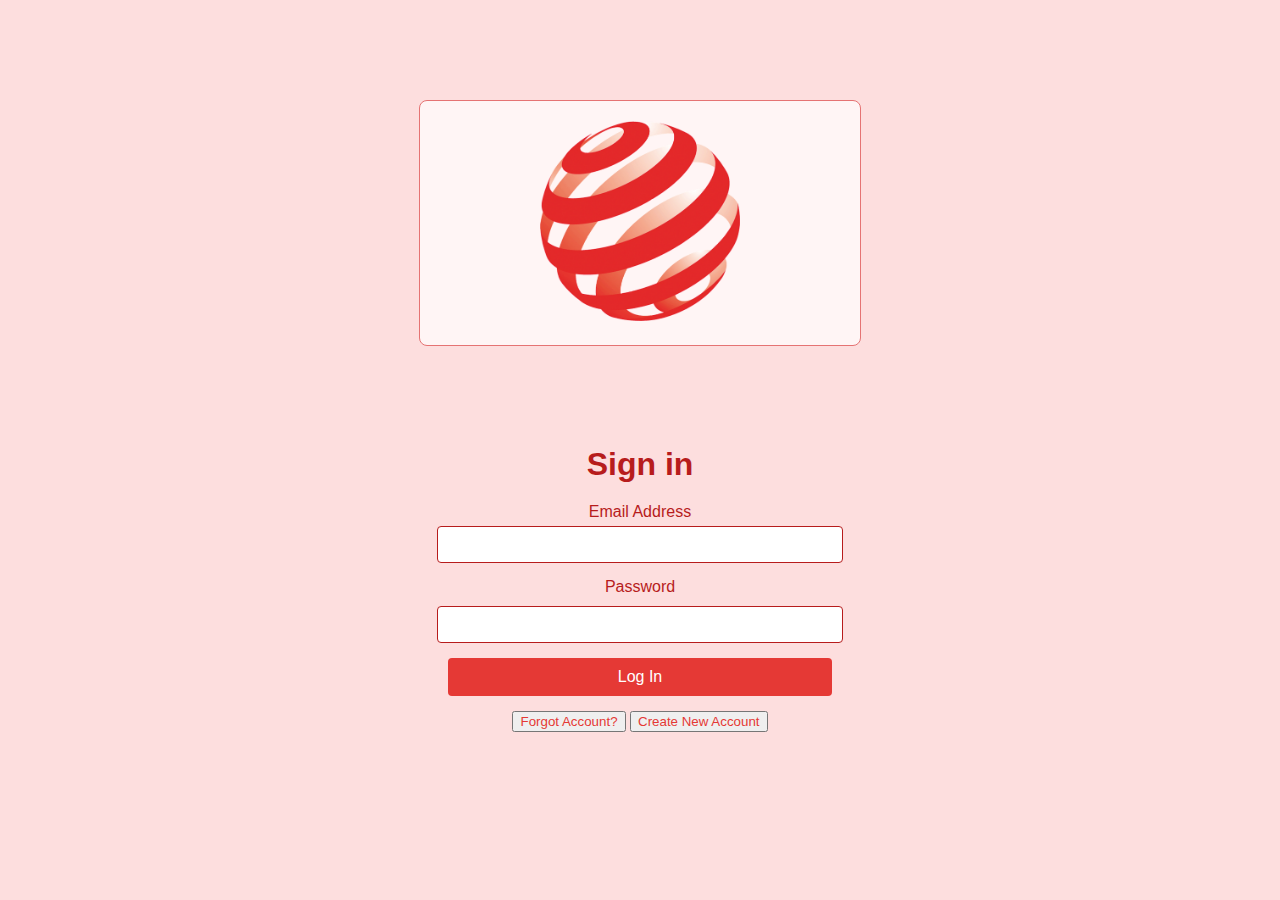
==== index.html @ 25efcb7d "mnkj" ====
<!DOCTYPE html>
<html lang="en">
<head>
    <meta charset="UTF-8">
    <meta name="viewport" content="width=device-width, initial-scale=1.0">
    <title>Login Page</title>
</head>
<body style="font-family:Arial, sans-serif; background-color: #fddede; text-align: center; margin: 0; padding: 0;">
    
    <div style = "max-width: 400px; margin: 100px auto; background: #fff5f5; border: 1px solid #e57373; border-radius: 8px; padding: 20px;">
        <img src = "logo.png" alt="Logo" style="width: 200px;">
    </div>

    <h1 style="color: #b71c1c; margin-bottom: 20px;"> Sign in </h1>

    <form action="#" method="POST" style="text-align: center;">
        <div style="margin-bottom: 15px;">
            <label for="email" style="display: block; margin-bottom: 5px; color:#b71c1c;"> Email Address</label>
            <input type="text" id="email" name="email" required style="width: 30%; padding: 10px; border: 1px solid #b71c1c; border-radius: 4px;">
        </div> 
        <div style="margin-bottom: 15px;">
            <label for="password" style="display:block; margin-bottom: 10px; color: #b71c1c;">Password</label>
            <input type="password" id="password" name="password" required style="width: 30%; padding: 10px; border: 1px solid #b71c1c; border-radius: 4px;">
        </div>
        <button type="submit" style="width: 30%; padding: 10px; background-color: #e53935; color: white; border: none; border-radius: 4px; cursor: pointer; font-size: 16px;">Log In</button>
  </form>
<div style="margin-top: 15px;"></div>
<button style="text-align: center; margin-bottom: 10px; color: #e53935; text-decoration: none;">Forgot Account?</button>
<button style="text-align: center; margin-bottom: 10px; color: #e53935; text-decoration: none;">Create New Account</button>
</div>
</div>
</body>
</html>
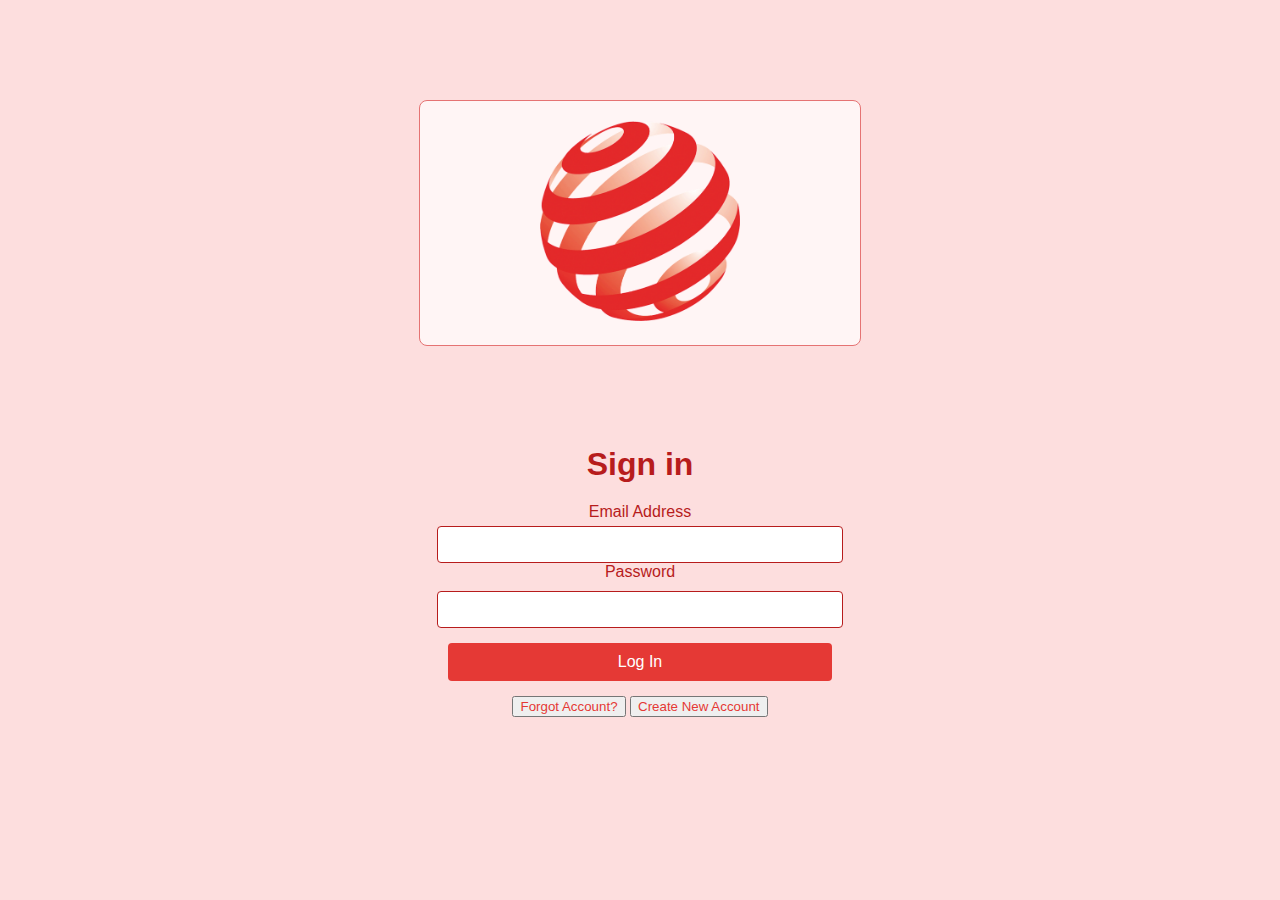
==== commit f35f63d4: "asdsa" ====
--- a/index.html
+++ b/index.html
@@ -13,7 +13,7 @@
 
     <h1 style="color: #b71c1c; margin-bottom: 20px;"> Sign in </h1>
 
-    <form action="#" method="POST" style="text-align: center;">
+    <form action="#" method="POST" style="text-align: center;>
         <div style="margin-bottom: 15px;">
             <label for="email" style="display: block; margin-bottom: 5px; color:#b71c1c;"> Email Address</label>
             <input type="text" id="email" name="email" required style="width: 30%; padding: 10px; border: 1px solid #b71c1c; border-radius: 4px;">
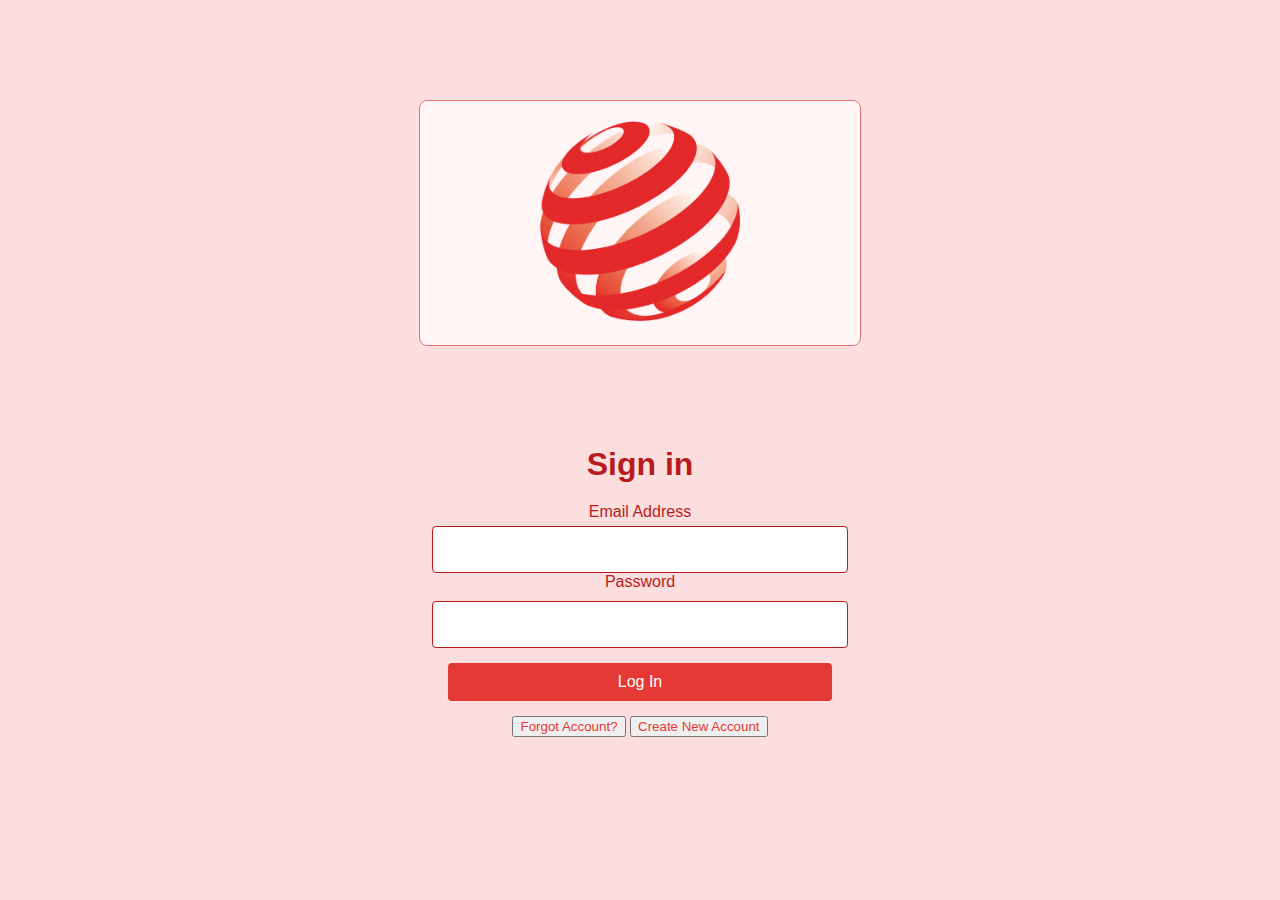
==== commit 92e54faf: "asd" ====
--- a/index.html
+++ b/index.html
@@ -16,11 +16,11 @@
     <form action="#" method="POST" style="text-align: center;>
         <div style="margin-bottom: 15px;">
             <label for="email" style="display: block; margin-bottom: 5px; color:#b71c1c;"> Email Address</label>
-            <input type="text" id="email" name="email" required style="width: 30%; padding: 10px; border: 1px solid #b71c1c; border-radius: 4px;">
+            <input type="text" id="email" name="email" required style="width: 30%; padding: 15px; border: 1px solid #b71c1c; border-radius: 4px;">
         </div> 
         <div style="margin-bottom: 15px;">
             <label for="password" style="display:block; margin-bottom: 10px; color: #b71c1c;">Password</label>
-            <input type="password" id="password" name="password" required style="width: 30%; padding: 10px; border: 1px solid #b71c1c; border-radius: 4px;">
+            <input type="password" id="password" name="password" required style="width: 30%; padding: 15px; border: 1px solid #b71c1c; border-radius: 4px;">
         </div>
         <button type="submit" style="width: 30%; padding: 10px; background-color: #e53935; color: white; border: none; border-radius: 4px; cursor: pointer; font-size: 16px;">Log In</button>
   </form>
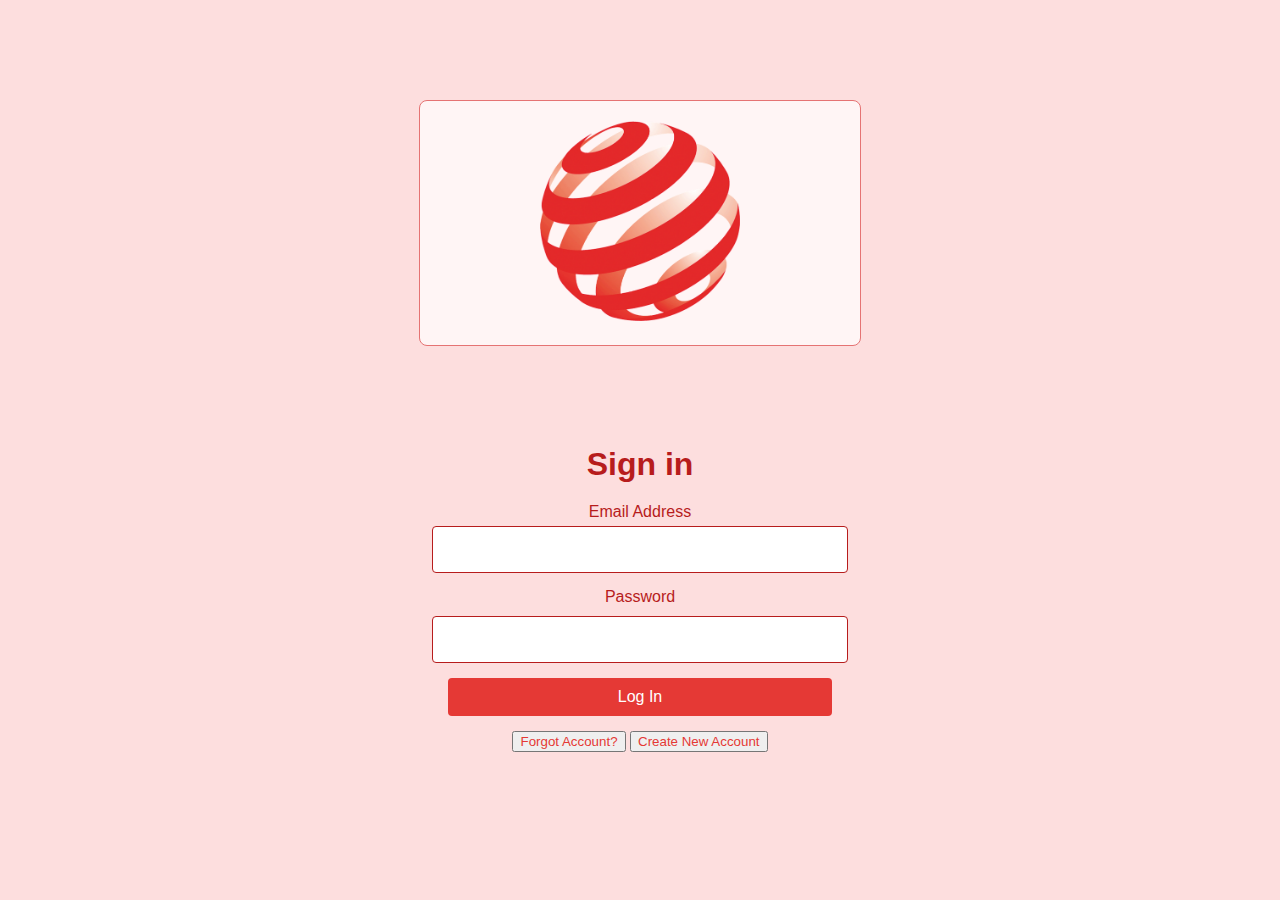
==== commit 5a150559: "sadsad" ====
--- a/index.html
+++ b/index.html
@@ -13,7 +13,7 @@
 
     <h1 style="color: #b71c1c; margin-bottom: 20px;"> Sign in </h1>
 
-    <form action="#" method="POST" style="text-align: center;>
+    <form action="#" method="POST" style="text-align: center;">
         <div style="margin-bottom: 15px;">
             <label for="email" style="display: block; margin-bottom: 5px; color:#b71c1c;"> Email Address</label>
             <input type="text" id="email" name="email" required style="width: 30%; padding: 15px; border: 1px solid #b71c1c; border-radius: 4px;">
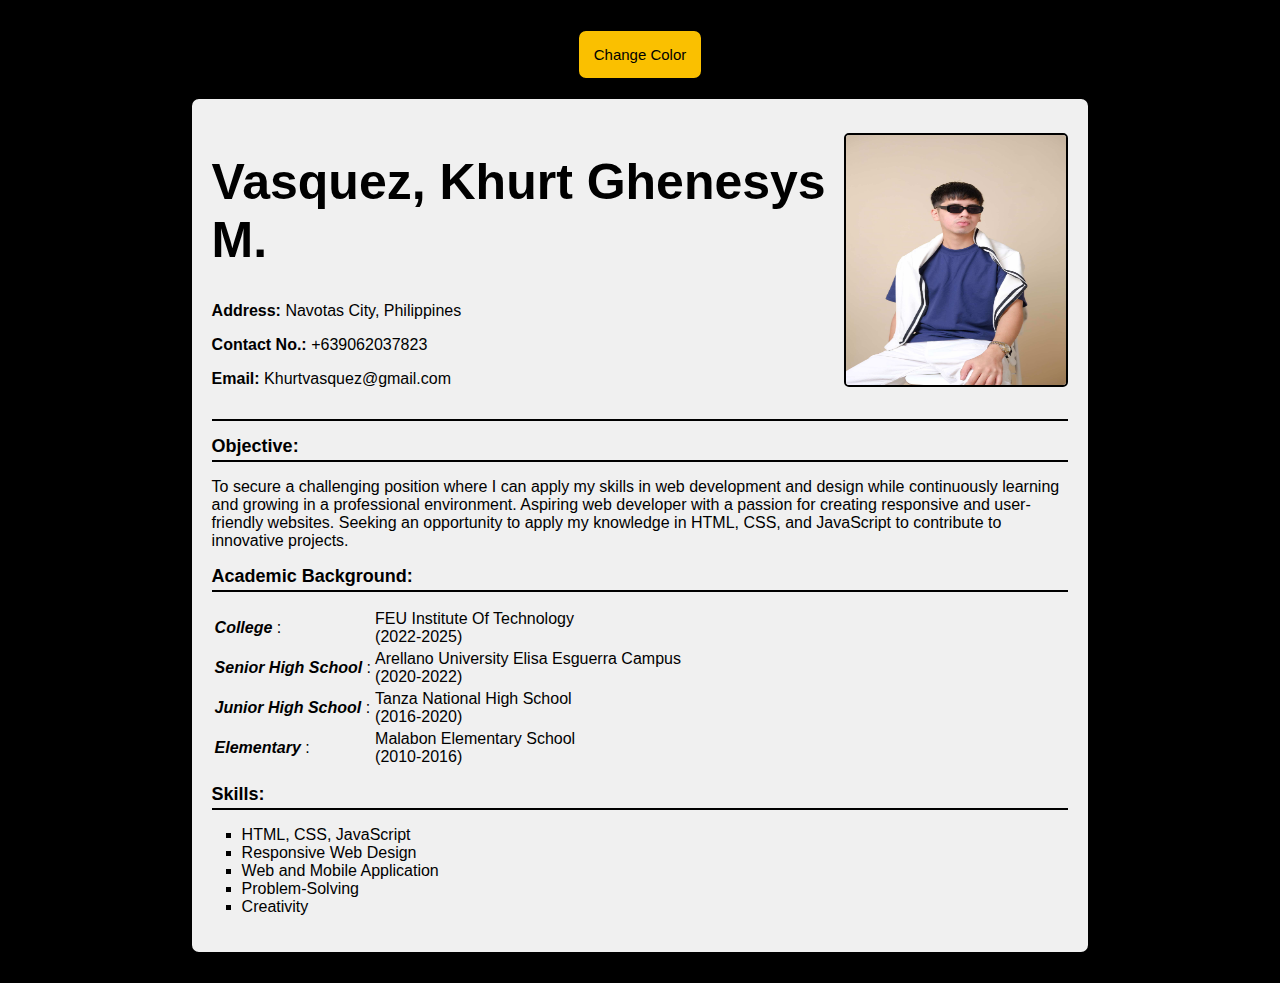
==== commit 840fd352: "change" ====
--- a/index.html
+++ b/index.html
@@ -3,31 +3,54 @@
 <head>
     <meta charset="UTF-8">
     <meta name="viewport" content="width=device-width, initial-scale=1.0">
-    <title>Login Page</title>
+    <title>Resume - Khurt Ghenesys Vasquez</title>
+    <link rel="stylesheet" href="style.css">
 </head>
-<body style="font-family:Arial, sans-serif; background-color: #fddede; text-align: center; margin: 0; padding: 0;">
-    
-    <div style = "max-width: 400px; margin: 100px auto; background: #fff5f5; border: 1px solid #e57373; border-radius: 8px; padding: 20px;">
-        <img src = "logo.png" alt="Logo" style="width: 200px;">
+<body>
+    <button id="changeColor">Change Color</button>
+    <div class="resume">
+        <div class="header">
+            <div class="text">
+                <h1>Vasquez, Khurt Ghenesys M.</h1>
+                <p><strong>Address:</strong> Navotas City, Philippines</p>
+                <p><strong>Contact No.:</strong> +639062037823</p>
+                <p><strong>Email:</strong> Khurtvasquez@gmail.com</p>
+            </div>
+            <div class="image">
+                <img src="resumepic.jpg" alt="Profile Picture">
+            </div>
+        </div>
+        <hr>
+        <h2>Objective:</h2>
+        <p>To secure a challenging position where I can apply my skills in web development and design while continuously learning and growing in a professional environment. Aspiring web developer with a passion for creating responsive and user-friendly websites. Seeking an opportunity to apply my knowledge in HTML, CSS, and JavaScript to contribute to innovative projects.</p>
+        <h2>Academic Background:</h2>
+<table>
+    <tr>
+        <td><strong><em>College</em></strong> :</td> 
+        <td>FEU Institute Of Technology <br> (2022-2025)</td>
+    </tr>
+    <tr>
+        <td><strong><em>Senior High School</em></strong> :</td>
+        <td>Arellano University Elisa Esguerra Campus <br> (2020-2022)</td>
+    </tr>
+    <tr>
+        <td><strong><em>Junior High School</em></strong> :</td>
+        <td>Tanza National High School <br> (2016-2020)</td>
+    </tr>
+    <tr>
+        <td><strong><em>Elementary</em></strong> :</td>
+        <td>Malabon Elementary School <br> (2010-2016)</td>
+    </tr>
+</table>
+<h2>Skills:</h2>
+        <ul>
+            <li>HTML, CSS, JavaScript</li>
+            <li>Responsive Web Design</li>
+            <li>Web and Mobile Application</li>
+            <li>Problem-Solving</li>
+            <li>Creativity</li>
+        </ul>
     </div>
-
-    <h1 style="color: #b71c1c; margin-bottom: 20px;"> Sign in </h1>
-
-    <form action="#" method="POST" style="text-align: center;">
-        <div style="margin-bottom: 15px;">
-            <label for="email" style="display: block; margin-bottom: 5px; color:#b71c1c;"> Email Address</label>
-            <input type="text" id="email" name="email" required style="width: 30%; padding: 15px; border: 1px solid #b71c1c; border-radius: 4px;">
-        </div> 
-        <div style="margin-bottom: 15px;">
-            <label for="password" style="display:block; margin-bottom: 10px; color: #b71c1c;">Password</label>
-            <input type="password" id="password" name="password" required style="width: 30%; padding: 15px; border: 1px solid #b71c1c; border-radius: 4px;">
-        </div>
-        <button type="submit" style="width: 30%; padding: 10px; background-color: #e53935; color: white; border: none; border-radius: 4px; cursor: pointer; font-size: 16px;">Log In</button>
-  </form>
-<div style="margin-top: 15px;"></div>
-<button style="text-align: center; margin-bottom: 10px; color: #e53935; text-decoration: none;">Forgot Account?</button>
-<button style="text-align: center; margin-bottom: 10px; color: #e53935; text-decoration: none;">Create New Account</button>
-</div>
-</div>
+    <script src="script.js"></script>
 </body>
 </html>
--- a/style.css
+++ b/style.css
@@ -0,0 +1,68 @@
+body {
+    font-family: Arial, sans-serif;
+    background-color: rgb(0, 0, 0);
+    text-align: center;
+    padding: 20px;
+}
+
+.resume {
+    width: 70%;
+    min-height: 60vh;
+    margin: auto;
+    border: 3px solid black;
+    padding: 20px;
+    border-radius: 10px;
+    background-color: rgb(240, 240, 240);
+    text-align: left;
+    font-size: 16px;
+}
+
+.header {
+    display: flex;
+    justify-content: space-between;
+    align-items: center;
+}
+
+.image img {
+    width: 220px;
+    height: 250px;
+    border-radius: 5px;
+    border: 2px solid black;
+}
+
+h1 {
+    font-size: 50px;
+}
+
+hr {
+    border: none;
+    height: 2px;
+    background-color: black;
+    margin: 15px 0;
+}
+
+h2 {
+    border-bottom: 2px solid black;
+    padding-bottom: 3px;
+    font-size: 18px;
+}
+
+ul {
+    list-style-type: square;
+    padding-left: 30px;
+}
+
+button {
+    padding: 15px;
+    background-color: rgba(255, 196, 0, 0.979);
+    color: rgb(0, 0, 0);
+    border-radius: 10px;
+    border: 3px solid black;
+    cursor: pointer;
+    margin-bottom: 15px;
+    font-size: 15px;
+}
+
+button:hover {
+    background-color: rgb(236, 236, 236);
+}
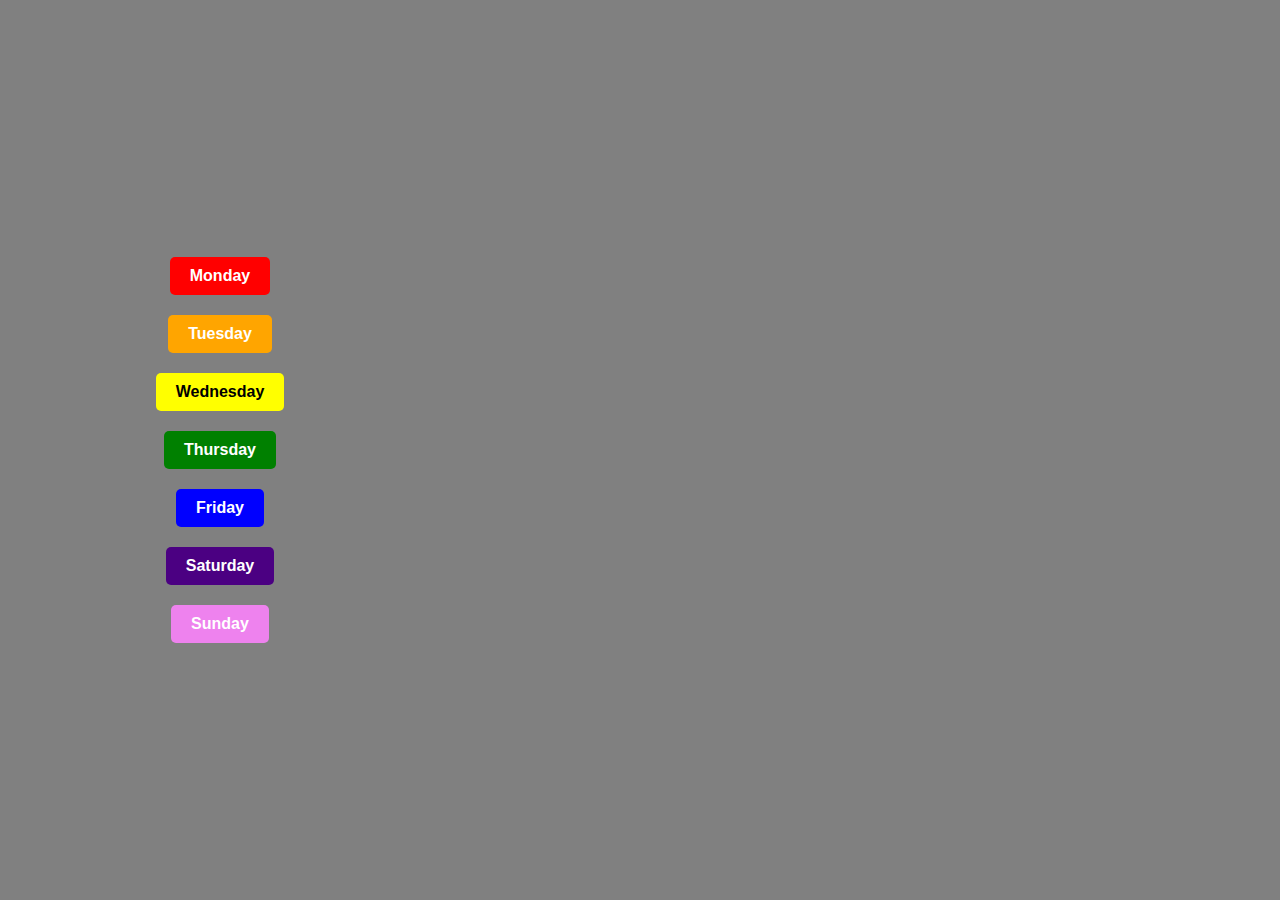
==== commit 182d33d7: "S2TECH" ====
--- a/index.html
+++ b/index.html
@@ -1,56 +1,26 @@
 <!DOCTYPE html>
 <html lang="en">
 <head>
-    <meta charset="UTF-8">
-    <meta name="viewport" content="width=device-width, initial-scale=1.0">
-    <title>Resume - Khurt Ghenesys Vasquez</title>
-    <link rel="stylesheet" href="style.css">
+  <meta charset="UTF-8">
+  <meta name="viewport" content="width=device-width, initial-scale=1.0">
+  <title>Rainbow Animation</title>
+  <link rel="stylesheet" href="style.css">
 </head>
 <body>
-    <button id="changeColor">Change Color</button>
-    <div class="resume">
-        <div class="header">
-            <div class="text">
-                <h1>Vasquez, Khurt Ghenesys M.</h1>
-                <p><strong>Address:</strong> Navotas City, Philippines</p>
-                <p><strong>Contact No.:</strong> +639062037823</p>
-                <p><strong>Email:</strong> Khurtvasquez@gmail.com</p>
-            </div>
-            <div class="image">
-                <img src="resumepic.jpg" alt="Profile Picture">
-            </div>
-        </div>
-        <hr>
-        <h2>Objective:</h2>
-        <p>To secure a challenging position where I can apply my skills in web development and design while continuously learning and growing in a professional environment. Aspiring web developer with a passion for creating responsive and user-friendly websites. Seeking an opportunity to apply my knowledge in HTML, CSS, and JavaScript to contribute to innovative projects.</p>
-        <h2>Academic Background:</h2>
-<table>
-    <tr>
-        <td><strong><em>College</em></strong> :</td> 
-        <td>FEU Institute Of Technology <br> (2022-2025)</td>
-    </tr>
-    <tr>
-        <td><strong><em>Senior High School</em></strong> :</td>
-        <td>Arellano University Elisa Esguerra Campus <br> (2020-2022)</td>
-    </tr>
-    <tr>
-        <td><strong><em>Junior High School</em></strong> :</td>
-        <td>Tanza National High School <br> (2016-2020)</td>
-    </tr>
-    <tr>
-        <td><strong><em>Elementary</em></strong> :</td>
-        <td>Malabon Elementary School <br> (2010-2016)</td>
-    </tr>
-</table>
-<h2>Skills:</h2>
-        <ul>
-            <li>HTML, CSS, JavaScript</li>
-            <li>Responsive Web Design</li>
-            <li>Web and Mobile Application</li>
-            <li>Problem-Solving</li>
-            <li>Creativity</li>
-        </ul>
+  <div class="container">
+    <div class="left-panel">
+      <button class="day-btn" data-day="Monday">Monday</button>
+      <button class="day-btn" data-day="Tuesday">Tuesday</button>
+      <button class="day-btn" data-day="Wednesday">Wednesday</button>
+      <button class="day-btn" data-day="Thursday">Thursday</button>
+      <button class="day-btn" data-day="Friday">Friday</button>
+      <button class="day-btn" data-day="Saturday">Saturday</button>
+      <button class="day-btn" data-day="Sunday">Sunday</button>
     </div>
-    <script src="script.js"></script>
+    <div class="center-panel">
+      <div id="animated-box" class="box hidden"></div>
+    </div>
+  </div>
+  <script src="script.js"></script>
 </body>
 </html>
--- a/style.css
+++ b/style.css
@@ -1,68 +1,73 @@
 body {
     font-family: Arial, sans-serif;
-    background-color: rgb(0, 0, 0);
+    margin: 0;
+    height: 100vh;
+    display: flex;
+    justify-content: center;
+    align-items: center;
+    background-color: grey;
+  }
+  
+  .container {
+    display: flex;
+    width: 100%;
+    max-width: 1200px;
+  }
+  
+  .left-panel {
+    width: 30%;
     text-align: center;
-    padding: 20px;
-}
-
-.resume {
+    display: flex;
+    flex-direction: column;
+    justify-content: center;
+  }
+  
+  .day-btn {
+    display: block;
+    margin: 10px auto;
+    padding: 10px 20px;
+    font-size: 16px;
+    font-weight: bold;
+    border: none;
+    border-radius: 5px;
+    cursor: pointer;
+    color: white;
+  }
+  
+  .day-btn:nth-child(1) { background-color: red; }
+  .day-btn:nth-child(2) { background-color: orange; }
+  .day-btn:nth-child(3) { background-color: yellow; color: black; }
+  .day-btn:nth-child(4) { background-color: green; }
+  .day-btn:nth-child(5) { background-color: blue;}
+  .day-btn:nth-child(6) { background-color: indigo; }
+  .day-btn:nth-child(7) { background-color: violet }
+  
+  .center-panel {
     width: 70%;
-    min-height: 60vh;
-    margin: auto;
-    border: 3px solid black;
-    padding: 20px;
-    border-radius: 10px;
-    background-color: rgb(240, 240, 240);
-    text-align: left;
-    font-size: 16px;
-}
-
-.header {
     display: flex;
-    justify-content: space-between;
+    justify-content: center;
     align-items: center;
-}
-
-.image img {
-    width: 220px;
-    height: 250px;
-    border-radius: 5px;
-    border: 2px solid black;
-}
-
-h1 {
-    font-size: 50px;
-}
-
-hr {
-    border: none;
-    height: 2px;
-    background-color: black;
-    margin: 15px 0;
-}
-
-h2 {
-    border-bottom: 2px solid black;
-    padding-bottom: 3px;
-    font-size: 18px;
-}
-
-ul {
-    list-style-type: square;
-    padding-left: 30px;
-}
-
-button {
-    padding: 15px;
-    background-color: rgba(255, 196, 0, 0.979);
-    color: rgb(0, 0, 0);
-    border-radius: 10px;
-    border: 3px solid black;
-    cursor: pointer;
-    margin-bottom: 15px;
-    font-size: 15px;
-}
-
-button:hover {
-    background-color: rgb(236, 236, 236);
-}
+  }
+  
+  .box {
+    width: 500px;
+    height: 500px;
+    border: 10px solid black;
+    opacity: 0;
+    transition: background-color 0.5s ease, opacity 0.5s ease;
+  }
+  
+  .box.visible {
+    opacity: 1;
+  }
+  
+  @keyframes rainbow {
+    0% { background-color: red; }
+    17% { background-color: orange; }
+    33% { background-color: yellow; }
+    50% { background-color: green; }
+    67% { background-color: blue; }
+    83% { background-color: indigo; }
+    100% { background-color: violet; }
+  }
+  